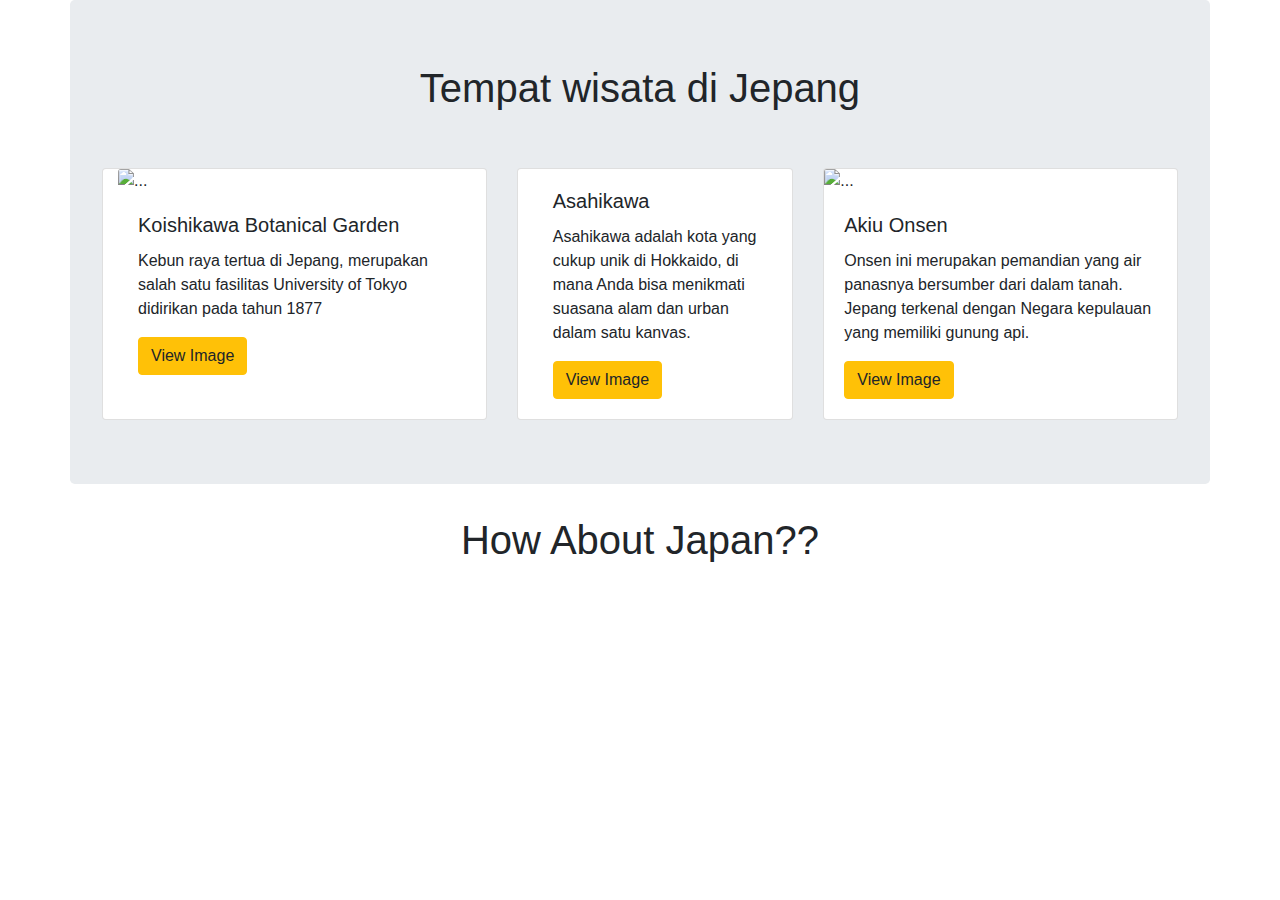
==== index.html @ 0a6ed88e "membuat file.." ====
<!DOCTYPE html>
<html>
	<head>
		<meta charset="utf-8">
		<meta http-equiv="X-UA-Compatible" content="IE=edge">
		<title></title>
		<link rel="stylesheet" href="">
		<link rel="stylesheet" href="https://stackpath.bootstrapcdn.com/bootstrap/4.4.1/css/bootstrap.min.css" integrity="sha384-Vkoo8x4CGsO3+Hhxv8T/Q5PaXtkKtu6ug5TOeNV6gBiFeWPGFN9MuhOf23Q9Ifjh" crossorigin="anonymous">
		<script src="https://kit.fontawesome.com/5ac1dba0a5.js" crossorigin="anonymous"></script>
		<style >
			
			.card:hover{
				background: grey
			}
		
			#aboutjpg{
				display: none;
			}

		</style>
	</head>
	<body>
		<div class="container">
			
			<div class="row">
				<div class="jumbotron" id="jumbo">
					<h1 style="text-align: center;"> Tempat wisata di Jepang</h1>
					<br><br>
					<div class="card-deck " id="cad">
						<div class="card col-sm-12 " >
							<img src="https://blog.airpaz.com/wp-content/uploads/Tokyo-Koishikawa-Botanical-Garden.png" class="card-img-top" alt="..." class="jpg1">
							<div class="card-body">
								<h5 class="card-title"> Koishikawa Botanical Garden</h5>
								<p>  Kebun raya tertua di Jepang, merupakan salah satu fasilitas University of Tokyo didirikan pada tahun 1877</p>
								<button type="buton"  class="btn btn-warning d-flex" style="text-align: center; " >View Image</button>
							</div>
						</div>
						<div class="card col-sm-3 " >
							<img src="https://img.jalan2kejepang.com/uploads/2017/12/Asahikawa-Winter-Festival-Sapporo-.jpg" class="card-img-top" alt="">
							<div class="card-body">
								<h5 class="card-title">Asahikawa </h5>
								<p class="card-text">Asahikawa adalah kota yang cukup unik di Hokkaido, di mana Anda bisa menikmati suasana alam dan urban dalam satu kanvas.</p>
								<button type="buton"  class="btn btn-warning d-flex" style="text-align: center; ">View Image</button>
							</div>
						</div>
						<div class="card " >
							<img src="https://sendai-travel.jp/wp-content/uploads/2016/03/akiu2-1.jpg" class="card-img-top" alt="...">
							<div class="card-body">
								<h5 class="card-title">Akiu Onsen</h5>
								<p class="card-text">Onsen ini merupakan pemandian yang air panasnya bersumber dari dalam tanah. Jepang terkenal dengan Negara kepulauan yang memiliki gunung api.</p>
								<button type="buton"  class="btn btn-warning d-flex" style="text-align: center;" > View Image </button>
							</div>
						</div>
					</div>
				</div>
				
			</div>
			<div class="row">
				<div class="col-sm-12 col-md-12 text-center" >
						<h1>How About Japan??</h1>
				</div>
			</div>
				<div class="row">

			
			
				
				<div class=" col-sm-6col-lg-9" >
					<img src="https://visitjepang.id/wp-content/uploads/2018/10/Rekomendasi-Tempat-Wisata-di-Tokyo-Jepang-Yang-Wajib-Dikunjungi-833x474.png" alt="" id="gbrjpg">

				</div>
				<div class="col-sm-6 col-lg-3 " id="aboutjpg">
					Pendidikan dasar dan menengah, serta pendidikan tinggi diperkenalkan di Jepang pada 1872 sebagai hasil Restorasi Meiji. Sejak 1947, program wajib belajar di Jepang mewajibkan setiap warga negara untuk untuk bersekolah selama 9 tahun di Sekolah Dasar dan Sekolah Menengah Pertama (dari usia 6 hingga 15 tahun). Di kalangan penduduk berusia 15 tahun ke atas, tingkat melek huruf sebesar 99%, laki-laki: 99%; perempuan: 99% (2002).
					
				</div>
			</div>
		</div>
		
		
		<script src="jquery-3.4.1.min.js"></script>
		<script src="index.js"></script>
	</body>
</html>
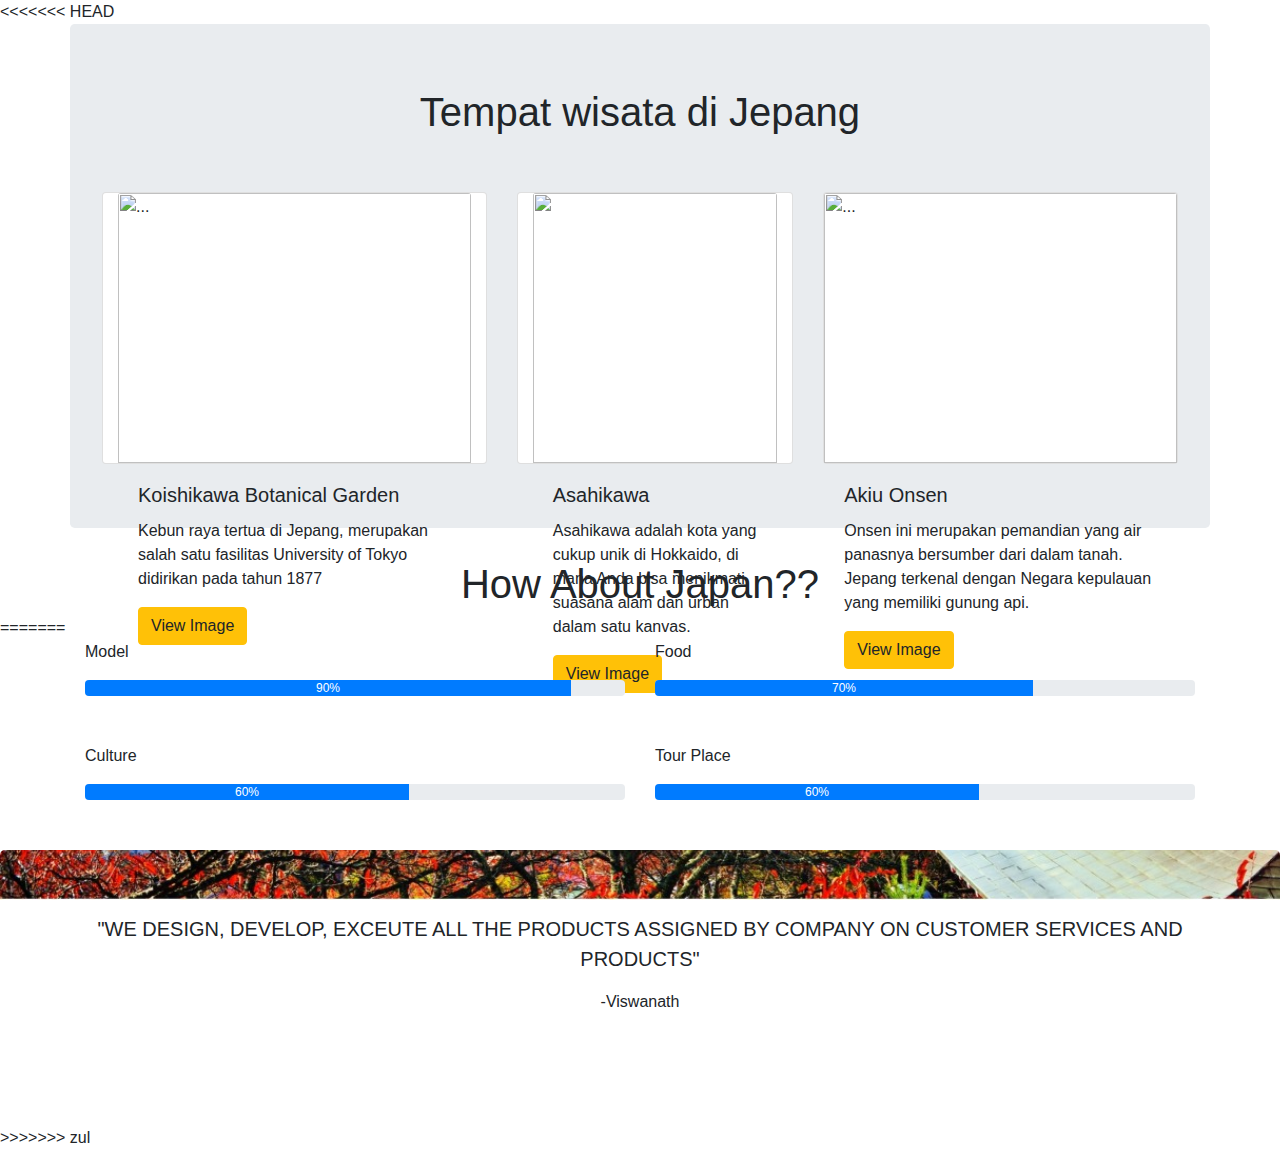
==== commit dd8d7eda: "rpihin" ====
--- a/index.html
+++ b/index.html
@@ -1,3 +1,4 @@
+<<<<<<< HEAD
 <!DOCTYPE html>
 <html>
 	<head>
@@ -65,8 +66,8 @@
 			
 			
 				
-				<div class=" col-sm-6col-lg-9" >
-					<img src="https://visitjepang.id/wp-content/uploads/2018/10/Rekomendasi-Tempat-Wisata-di-Tokyo-Jepang-Yang-Wajib-Dikunjungi-833x474.png" alt="" id="gbrjpg">
+				<div class=" col-lg-9" >
+					<img  src="https://visitjepang.id/wp-content/uploads/2018/10/Rekomendasi-Tempat-Wisata-di-Tokyo-Jepang-Yang-Wajib-Dikunjungi-833x474.png" alt="" id="gbrjpg" class="img-fluid">
 
 				</div>
 				<div class="col-sm-6 col-lg-3 " id="aboutjpg">
@@ -80,4 +81,84 @@
 		<script src="jquery-3.4.1.min.js"></script>
 		<script src="index.js"></script>
 	</body>
-</html>+</html>
+=======
+<!doctype html>
+<html lang="en">
+
+<head>
+  <!-- Required meta tags -->
+  <meta charset="utf-8">
+  <meta name="viewport" content="width=device-width, initial-scale=1, shrink-to-fit=no">
+
+  <!-- Bootstrap CSS -->
+  <link rel="stylesheet" href="https://stackpath.bootstrapcdn.com/bootstrap/4.4.1/css/bootstrap.min.css" integrity="sha384-Vkoo8x4CGsO3+Hhxv8T/Q5PaXtkKtu6ug5TOeNV6gBiFeWPGFN9MuhOf23Q9Ifjh" crossorigin="anonymous">
+
+  <style>
+    body {
+      margin: 0;
+      padding: 0;
+    }
+
+    #jmb {
+      background-attachment: fixed;
+      background-image: url(jumbo.jpg);
+      background-size: cover;
+      margin-top: 50px;
+    }
+  </style>
+</head>
+
+<body>
+
+  <!--progress bar  -->
+  <div class="container">
+    <div class="row">
+      <div class="col-sm-6">
+        <p>Model</p>
+        <div class="progress">
+          <div class="progress-bar" role="progressbar" style="width: 90%;" aria-valuenow="25" aria-valuemin="0" aria-valuemax="100">90%</div>
+        </div>
+      </div>
+      <div class="col-sm-6">
+        <p>Food</p>
+        <div class="progress">
+          <div class="progress-bar" role="progressbar" style="width: 70%;" aria-valuenow="25" aria-valuemin="0" aria-valuemax="100">70%</div>
+        </div>
+      </div>
+    </div><br><br>
+    <div class="row">
+      <div class="col-sm-6">
+        <p>Culture</p>
+        <div class="progress">
+          <div class="progress-bar" role="progressbar" style="width: 60%;" aria-valuenow="25" aria-valuemin="0" aria-valuemax="100">60%</div>
+        </div>
+      </div>
+      <div class="col-sm-6">
+        <p>Tour Place</p>
+        <div class="progress">
+          <div class="progress-bar" role="progressbar" style="width: 60%;" aria-valuenow="25" aria-valuemin="0" aria-valuemax="100">60%</div>
+        </div>
+      </div>
+    </div>
+  </div>
+
+  <!-- jumbotron -->
+  <div class="jumbotron" id="jmb">
+    <div class="container text-center">
+      <p class="lead">"WE DESIGN, DEVELOP, EXCEUTE ALL THE PRODUCTS ASSIGNED BY COMPANY ON CUSTOMER SERVICES AND PRODUCTS"</p>
+      <p>-Viswanath</p>
+    </div>
+  </div>
+
+  <!-- Optional JavaScript -->
+  <!-- jQuery first, then Popper.js, then Bootstrap JS -->
+  <script src="https://code.jquery.com/jquery-3.4.1.slim.min.js" integrity="sha384-J6qa4849blE2+poT4WnyKhv5vZF5SrPo0iEjwBvKU7imGFAV0wwj1yYfoRSJoZ+n" crossorigin="anonymous"></script>
+  <script src="https://cdn.jsdelivr.net/npm/popper.js@1.16.0/dist/umd/popper.min.js" integrity="sha384-Q6E9RHvbIyZFJoft+2mJbHaEWldlvI9IOYy5n3zV9zzTtmI3UksdQRVvoxMfooAo" crossorigin="anonymous"></script>
+  <script src="https://stackpath.bootstrapcdn.com/bootstrap/4.4.1/js/bootstrap.min.js" integrity="sha384-wfSDF2E50Y2D1uUdj0O3uMBJnjuUD4Ih7YwaYd1iqfktj0Uod8GCExl3Og8ifwB6" crossorigin="anonymous"></script>
+  <script type="text/javascript" src="jquery-3.4.1.min.js"></script>
+
+</body>
+
+</html>
+>>>>>>> zul
